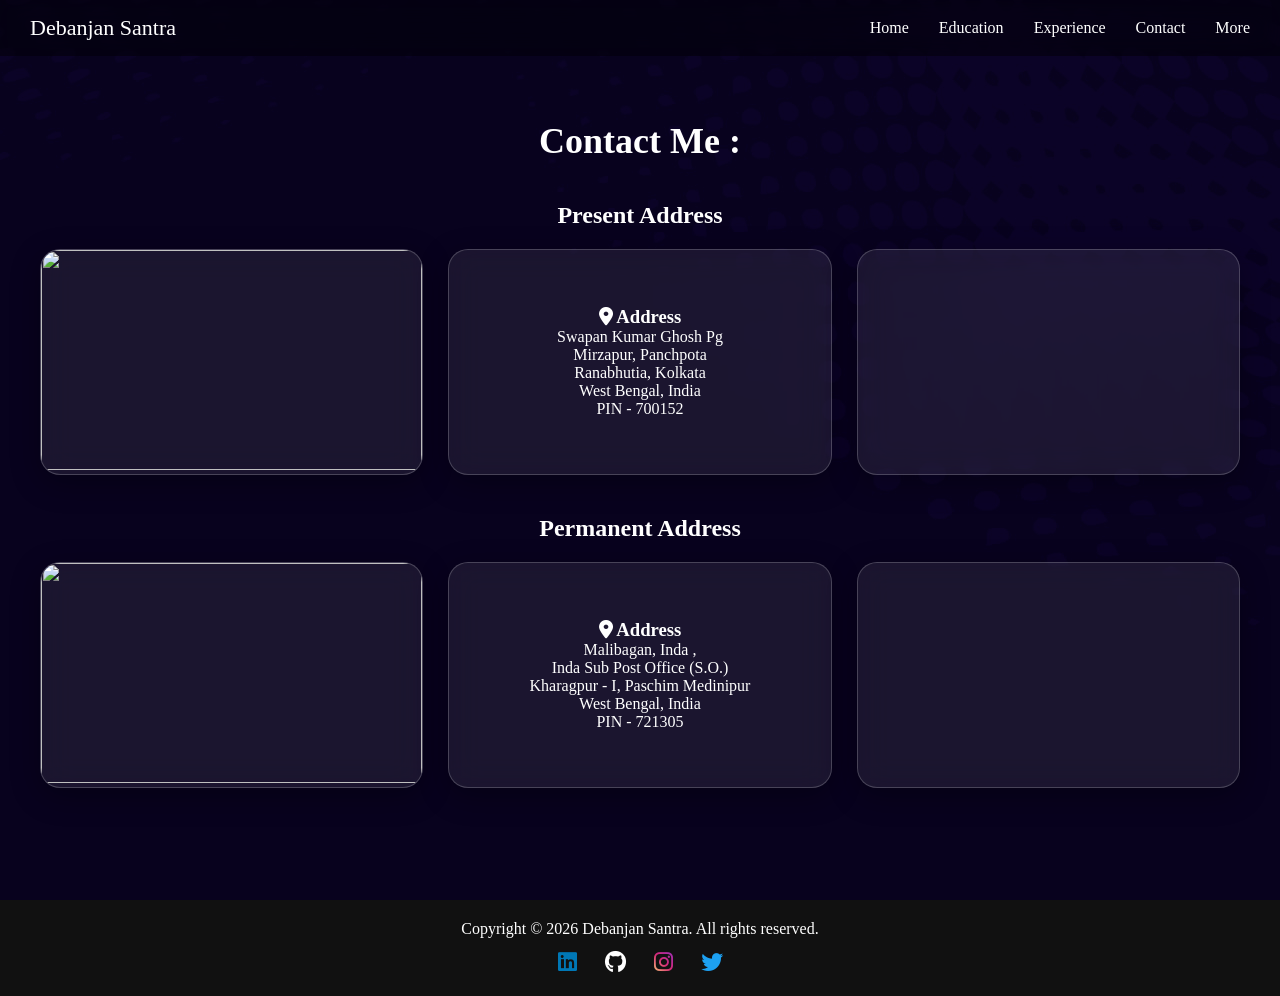
==== contact.html @ 530f85bf "add contact section" ====
<!DOCTYPE html>
<html lang="en">
<head>
    <meta charset="UTF-8">
    <meta name="viewport" content="width=device-width, initial-scale=1.0">
    <title>Contact</title>

    <link rel="stylesheet" href="contact.css">

    <!-- Font Awesome -->
    <link rel="stylesheet" href="https://cdnjs.cloudflare.com/ajax/libs/font-awesome/6.5.0/css/all.min.css">
</head>
<body>

<!-- HEADER (UNCHANGED) -->
<header id="navbar">
    <div class="logo">Debanjan Santra</div>

    <div class="menu-toggle" id="menu-toggle">☰</div>

    <nav id="nav-menu">
        <ul>
            <li><a href="#">Home</a></li>
            <li><a href="education.html">Education</a></li>
            <li><a href="#">Experience</a></li>
            <li><a href="contact.html">Contact</a></li>
            <li><a href="#">More</a></li>
        </ul>
    </nav>
</header>

<!-- CONTACT SECTION -->
<section class="contact-section">

    <h1 class="contact-title">Contact Me :</h1>

    <!-- PRESENT -->
    <h2 class="section-subtitle">Present Address</h2>
    <div class="contact-grid">

        <div class="contact-card">
            <img src="images/present.jpg" class="card-image">
        </div>

        <div class="contact-card card-text">
            <h3><i class="fas fa-location-dot"></i> Address</h3>
            <p>
                Swapan Kumar Ghosh Pg <br>
                Mirzapur, Panchpota <br>
                Ranabhutia, Kolkata <br>
                West Bengal, India <br>
                PIN - 700152
            </p>
        </div>

        <div class="contact-card">
            <iframe src="https://www.google.com/maps/embed?pb=!1m18!1m12!1m3!1d3686.774914942812!2d88.41355487507471!3d22.475091179561282!2m3!1f0!2f0!3f0!3m2!1i1024!2i768!4f13.1!3m3!1m2!1s0x3a02731d17818ef1%3A0xf7f15f6c6ade97be!2sSwapan%20Kumar%20Ghosh%20Pg!5e0!3m2!1sen!2sin!4v1776432324110!5m2!1sen!2sin" class="map"></iframe>
        </div>

    </div>

    <!-- PERMANENT -->
    <h2 class="section-subtitle">Permanent Address</h2>
    <div class="contact-grid">

        <div class="contact-card">
            <img src="images/permanent.jpg" class="card-image">
        </div>

        <div class="contact-card card-text">
            <h3><i class="fas fa-location-dot"></i> Address</h3>
            <p>
                Malibagan, Inda ,<br>
                Inda Sub Post Office (S.O.) <br>
                Kharagpur - I, Paschim Medinipur <br>
                West Bengal, India <br>
                PIN - 721305 
            </p>
        </div>

        <div class="contact-card">
            <iframe src="https://www.google.com/maps/embed?pb=!1m18!1m12!1m3!1d3690.1697036248615!2d87.33551037507078!3d22.347220179652926!2m3!1f0!2f0!3f0!3m2!1i1024!2i768!4f13.1!3m3!1m2!1s0x3a1d45005f906627%3A0x66360dcf6670a0e0!2sDebanjan%20Santra%20Residential%20Complex!5e0!3m2!1sen!2sin!4v1776431012256!5m2!1sen!2sin" class="map"></iframe>
        </div>

    </div>

</section>

<!-- FOOTER (UNCHANGED) -->
<footer class="footer">
    <div class="footer-container">
        <p class="copyright">
            Copyright © <span id="year"></span> Debanjan Santra. All rights reserved.
        </p>
        
        <div class="social-icons">
            <a href="https://www.linkedin.com/in/debanjansantra/" class="linkedin" target="_blank"><i class="fab fa-linkedin"></i></a>
            <a href="https://github.com/debanjansantra05" class="github" target="_blank"><i class="fab fa-github"></i></a>
            <a href="https://www.instagram.com/debanjan_santra" class="instagram" target="_blank"><i class="fab fa-instagram"></i></a>
            <a href="https://x.com/SantraDebanjan5" class="twitter" target="_blank"><i class="fab fa-twitter"></i></a>
        </div>
    </div>
</footer>

<script src="contact.js"></script>

</body>
</html>
---- contact.css ----
/* RESET */
* {
    margin: 0;
    padding: 0;
    box-sizing: border-box;
    font-family: Lora, serif;
}

/* HEADER (UNCHANGED) */
header {
    position: fixed;
    width: 100%;
    top: 0;
    padding: 15px 30px;
    display: flex;
    justify-content: space-between;
    align-items: center;
    z-index: 1000;
    background: rgba(0,0,0,0.4);
    backdrop-filter: blur(12px);
}

.logo {
    font-size: 22px;
    color: white;
}

nav ul {
    display: flex;
    gap: 30px;
    list-style: none;
}

nav ul li a {
    color: white;
    text-decoration: none;
}

.menu-toggle {
    display: none;
    font-size: 28px;
    color: white;
    cursor: pointer;
}

/* BACKGROUND */
body {
    background-image: url(AboutBg.jpg);
}

/* SECTION */
.contact-section {
    padding: 120px 40px 60px;
    min-height: 100vh;
}

/* TITLE */
.contact-title {
    font-size: 36px;
    margin-bottom: 40px;
    color: #ffffff;
    text-align: center;
}

/* SUBTITLE */
.section-subtitle {
    color: #fff;
    text-align: center;
    margin: 30px 0 20px;
}

/* GRID */
.contact-grid {
    display: grid;
    grid-template-columns: repeat(3, 1fr);
    gap: 25px;
    margin-bottom: 40px;
}

/* CARD */
.contact-card {
    border-radius: 20px;
    overflow: hidden;
    background: rgba(255, 255, 255, 0.08);
    backdrop-filter: blur(15px);
    border: 1px solid rgba(255, 255, 255, 0.2);
    box-shadow: 0 8px 30px rgba(0,0,0,0.3);
    transition: 0.3s;
}

.contact-card:hover {
    transform: translateY(-8px);
}

/* TEXT CARD */
.card-text {
    display: flex;
    flex-direction: column;
    justify-content: center;
    text-align: center;
    padding: 20px;
    color: #fff;
}

/* IMAGE */
.card-image {
    width: 100%;
    height: 220px;
    object-fit: cover;
}

/* MAP */
.map {
    width: 100%;
    height: 220px;
    border: none;
}

/* RESPONSIVE */
@media (max-width: 900px) {
    .contact-grid {
        grid-template-columns: 1fr;
    }
}

/* FOOTER (UNCHANGED) */
.footer {
    background: #111;
    color: #fff;
    padding: 20px;
    text-align: center;
}

.social-icons {
    margin-top: 12px;
}

.social-icons a {
    font-size: 22px;
    margin: 0 12px;
    transition: 0.3s ease;
}

.github { color: #ffffff; }

.instagram {
    background: linear-gradient(45deg, #feda75, #d62976, #962fbf);
    background-clip: text;
    -webkit-background-clip: text;
    color: transparent;
    -webkit-text-fill-color: transparent;
}

.twitter { color: #1da1f2; }
.linkedin { color: #0077b5; }

.social-icons a:hover {
    transform: scale(1.3);
}

.github:hover { text-shadow: 0 0 10px #fff; }
.instagram:hover { text-shadow: 0 0 10px #e1306c; }
.twitter:hover { text-shadow: 0 0 10px #1da1f2; }
.linkedin:hover { text-shadow: 0 0 10px #0077b5; }
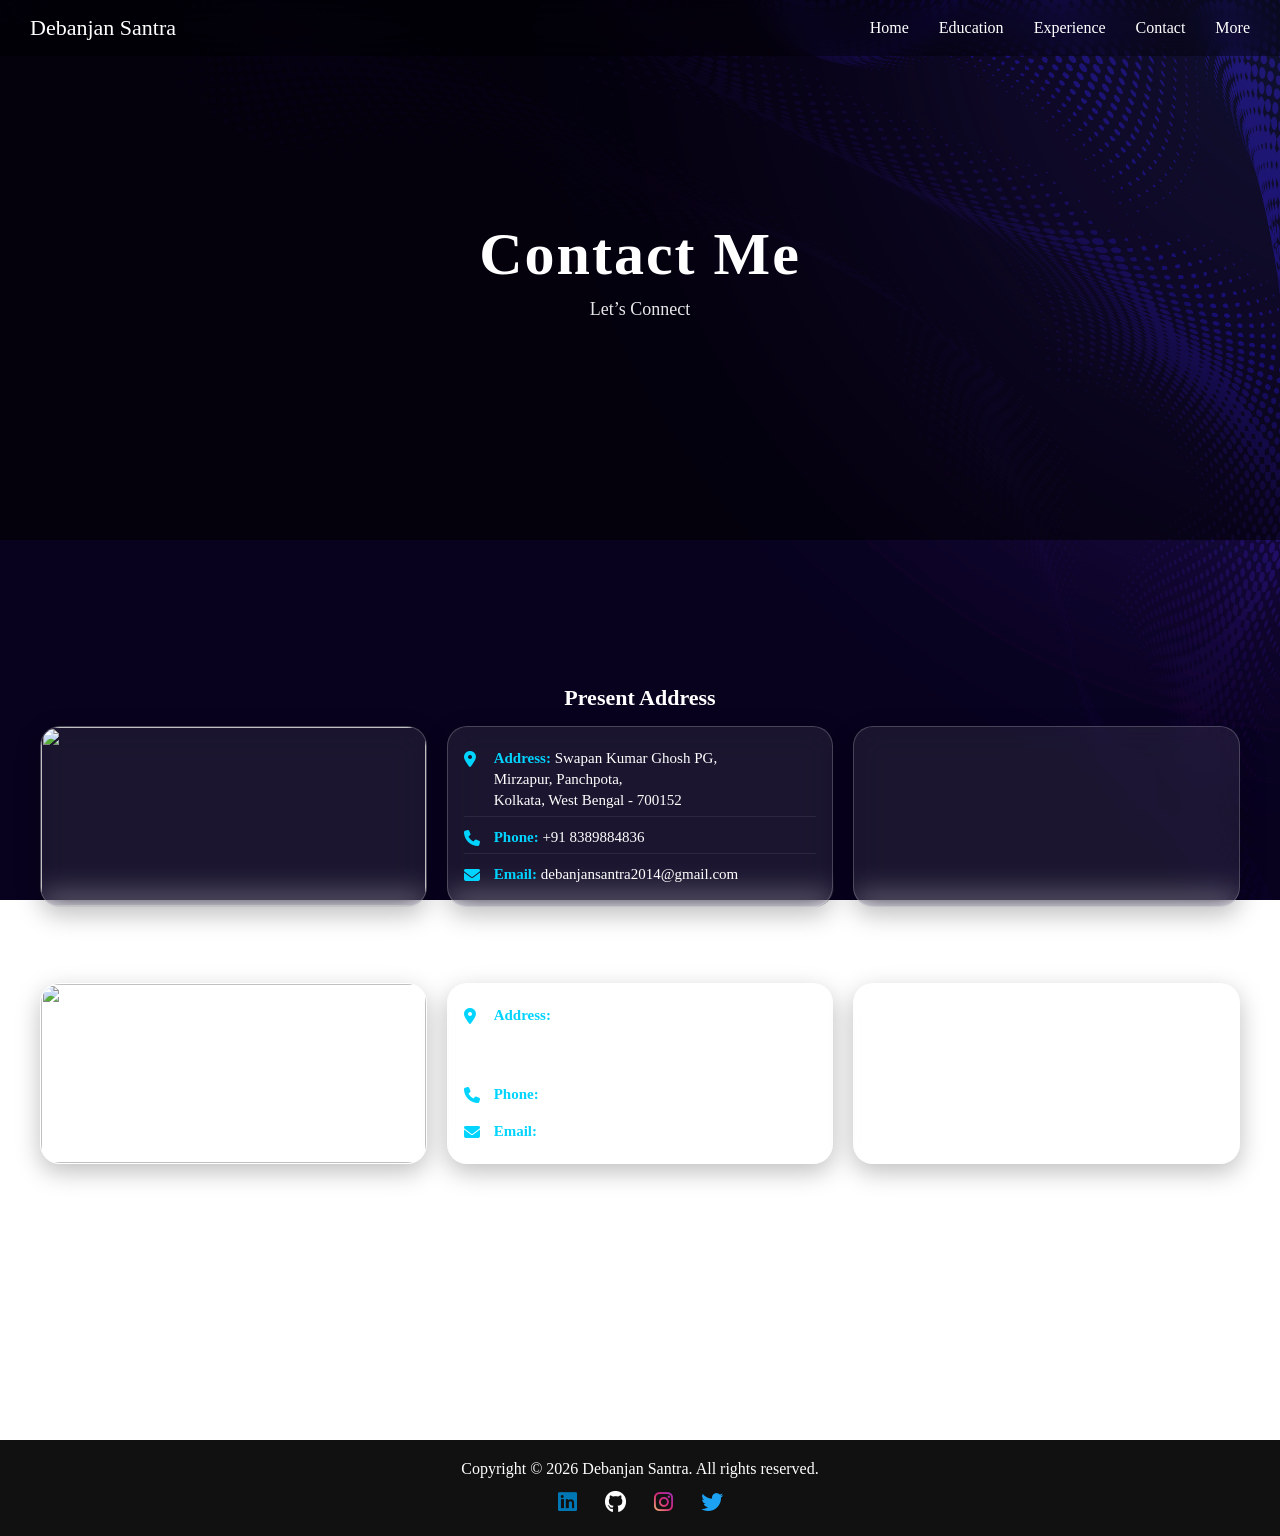
==== commit 5883d87f: "contact info fix" ====
--- a/contact.html
+++ b/contact.html
@@ -12,7 +12,7 @@
 </head>
 <body>
 
-<!-- HEADER (UNCHANGED) -->
+<!-- HEADER -->
 <header id="navbar">
     <div class="logo">Debanjan Santra</div>
 
@@ -20,7 +20,7 @@
 
     <nav id="nav-menu">
         <ul>
-            <li><a href="#">Home</a></li>
+            <li><a href="index.html">Home</a></li>
             <li><a href="education.html">Education</a></li>
             <li><a href="#">Experience</a></li>
             <li><a href="contact.html">Contact</a></li>
@@ -29,30 +29,57 @@
     </nav>
 </header>
 
+<!-- HERO -->
+<section class="hero">
+    <div class="hero-overlay">
+        <h1>Contact Me</h1>
+        <p>Let’s Connect</p>
+    </div>
+</section>
+
 <!-- CONTACT SECTION -->
 <section class="contact-section">
-
-    <h1 class="contact-title">Contact Me :</h1>
 
     <!-- PRESENT -->
     <h2 class="section-subtitle">Present Address</h2>
     <div class="contact-grid">
 
+        <!-- IMAGE -->
         <div class="contact-card">
             <img src="images/present.jpg" class="card-image">
         </div>
 
+        <!-- DETAILS -->
         <div class="contact-card card-text">
-            <h3><i class="fas fa-location-dot"></i> Address</h3>
-            <p>
-                Swapan Kumar Ghosh Pg <br>
-                Mirzapur, Panchpota <br>
-                Ranabhutia, Kolkata <br>
-                West Bengal, India <br>
-                PIN - 700152
-            </p>
+
+            <div class="info-block">
+                <i class="fas fa-location-dot"></i>
+                <p>
+                    <strong>Address:</strong> Swapan Kumar Ghosh PG,<br>
+                    Mirzapur, Panchpota,<br>
+                    Kolkata, West Bengal - 700152
+                </p>
+            </div>
+
+            <div class="info-block">
+                <i class="fas fa-phone"></i>
+                <p>
+                    <strong>Phone:</strong> 
+                    <a href="tel:+919876543210">+91 8389884836</a>
+                </p>
+            </div>
+
+            <div class="info-block">
+                <i class="fas fa-envelope"></i>
+                <p>
+                    <strong>Email:</strong> 
+                    <a href="mailto:yourmail@gmail.com">debanjansantra2014@gmail.com</a>
+                </p>
+            </div>
+
         </div>
 
+        <!-- MAP -->
         <div class="contact-card">
             <iframe src="https://www.google.com/maps/embed?pb=!1m18!1m12!1m3!1d3686.774914942812!2d88.41355487507471!3d22.475091179561282!2m3!1f0!2f0!3f0!3m2!1i1024!2i768!4f13.1!3m3!1m2!1s0x3a02731d17818ef1%3A0xf7f15f6c6ade97be!2sSwapan%20Kumar%20Ghosh%20Pg!5e0!3m2!1sen!2sin!4v1776432324110!5m2!1sen!2sin" class="map"></iframe>
         </div>
@@ -63,21 +90,42 @@
     <h2 class="section-subtitle">Permanent Address</h2>
     <div class="contact-grid">
 
+        <!-- IMAGE -->
         <div class="contact-card">
             <img src="images/permanent.jpg" class="card-image">
         </div>
 
+        <!-- DETAILS -->
         <div class="contact-card card-text">
-            <h3><i class="fas fa-location-dot"></i> Address</h3>
-            <p>
-                Malibagan, Inda ,<br>
-                Inda Sub Post Office (S.O.) <br>
-                Kharagpur - I, Paschim Medinipur <br>
-                West Bengal, India <br>
-                PIN - 721305 
-            </p>
+
+            <div class="info-block">
+                <i class="fas fa-location-dot"></i>
+                <p>
+                    <strong>Address:</strong> Malibagan, Inda,<br>
+                    Kharagpur, Paschim Medinipur,<br>
+                    West Bengal - 721305
+                </p>
+            </div>
+
+            <div class="info-block">
+                <i class="fas fa-phone"></i>
+                <p>
+                    <strong>Phone:</strong> 
+                    <a href="tel:+919876543210">+91 8389884836</a>
+                </p>
+            </div>
+
+            <div class="info-block">
+                <i class="fas fa-envelope"></i>
+                <p>
+                    <strong>Email:</strong> 
+                    <a href="mailto:yourmail@gmail.com">debanjansantra2014@gmail.com</a>
+                </p>
+            </div>
+
         </div>
 
+        <!-- MAP -->
         <div class="contact-card">
             <iframe src="https://www.google.com/maps/embed?pb=!1m18!1m12!1m3!1d3690.1697036248615!2d87.33551037507078!3d22.347220179652926!2m3!1f0!2f0!3f0!3m2!1i1024!2i768!4f13.1!3m3!1m2!1s0x3a1d45005f906627%3A0x66360dcf6670a0e0!2sDebanjan%20Santra%20Residential%20Complex!5e0!3m2!1sen!2sin!4v1776431012256!5m2!1sen!2sin" class="map"></iframe>
         </div>
@@ -86,7 +134,7 @@
 
 </section>
 
-<!-- FOOTER (UNCHANGED) -->
+<!-- FOOTER -->
 <footer class="footer">
     <div class="footer-container">
         <p class="copyright">
--- a/contact.css
+++ b/contact.css
@@ -6,7 +6,7 @@
     font-family: Lora, serif;
 }
 
-/* HEADER (UNCHANGED) */
+/* HEADER */
 header {
     position: fixed;
     width: 100%;
@@ -43,9 +43,57 @@
     cursor: pointer;
 }
 
+/* HERO SECTION */
+.hero {
+    height: 60vh;
+    background: url("WorldMap.png") no-repeat center center/cover;
+    position: relative;
+    display: flex;
+    align-items: center;
+    justify-content: center;
+}
+
+.hero::before {
+    content: "";
+    position: absolute;
+    inset: 0;
+    background: rgba(0, 0, 0, 0.55);
+}
+
+.hero-overlay {
+    position: relative;
+    text-align: center;
+    color: white;
+    z-index: 1;
+}
+
+.hero-overlay h1 {
+    font-size: 60px;
+    letter-spacing: 2px;
+    margin-bottom: 10px;
+}
+
+.hero-overlay p {
+    font-size: 18px;
+    opacity: 0.9;
+}
+
+/* RESPONSIVE HERO */
+@media (max-width: 768px) {
+    .hero-overlay h1 {
+        font-size: 36px;
+    }
+
+    .hero-overlay p {
+        font-size: 14px;
+    }
+}
+
 /* BACKGROUND */
 body {
     background-image: url(AboutBg.jpg);
+    background-size: cover;
+    background-attachment: fixed;
 }
 
 /* SECTION */
@@ -54,27 +102,21 @@
     min-height: 100vh;
 }
 
-/* TITLE */
-.contact-title {
-    font-size: 36px;
-    margin-bottom: 40px;
-    color: #ffffff;
-    text-align: center;
-}
-
 /* SUBTITLE */
 .section-subtitle {
     color: #fff;
     text-align: center;
-    margin: 30px 0 20px;
+    margin: 25px 0 15px;
+    font-size: 22px;
 }
 
 /* GRID */
 .contact-grid {
     display: grid;
     grid-template-columns: repeat(3, 1fr);
-    gap: 25px;
-    margin-bottom: 40px;
+    gap: 20px;
+    margin-bottom: 35px;
+    align-items: stretch; 
 }
 
 /* CARD */
@@ -84,12 +126,14 @@
     background: rgba(255, 255, 255, 0.08);
     backdrop-filter: blur(15px);
     border: 1px solid rgba(255, 255, 255, 0.2);
-    box-shadow: 0 8px 30px rgba(0,0,0,0.3);
+    box-shadow: 0 8px 25px rgba(0,0,0,0.25);
     transition: 0.3s;
+    display: flex;           
+    flex-direction: column;
 }
 
 .contact-card:hover {
-    transform: translateY(-8px);
+    transform: translateY(-6px);
 }
 
 /* TEXT CARD */
@@ -97,33 +141,81 @@
     display: flex;
     flex-direction: column;
     justify-content: center;
-    text-align: center;
-    padding: 20px;
-    color: #fff;
-}
-
-/* IMAGE */
+    padding: 16px;
+    color: #fff;
+}
+
+/* INFO BLOCK */
+.info-block {
+    display: flex;
+    align-items: flex-start;
+    gap: 10px;
+    margin: 5px 0;
+}
+
+/* ICON */
+.info-block i {
+    font-size: 16px;
+    color: #00d4ff;
+    min-width: 20px;
+    margin-top: 3px;
+}
+
+/* TEXT */
+.info-block p {
+    margin: 0;
+    line-height: 1.4;
+    font-size: 15px;
+}
+
+/* LABEL */
+.info-block strong {
+    color: #00d4ff;
+    font-weight: 600;
+}
+
+/* LINKS */
+.info-block a {
+    color: #fff;
+    text-decoration: none;
+}
+
+.info-block a:hover {
+    color: #00d4ff;
+}
+
+/* DIVIDER */
+.info-block:not(:last-child) {
+    border-bottom: 1px solid rgba(255,255,255,0.08);
+    padding-bottom: 5px;
+}
+
+/* IMAGE FIX */
 .card-image {
     width: 100%;
-    height: 220px;
+    height: 100%;
     object-fit: cover;
-}
-
-/* MAP */
+    display: block;
+    flex: 1; 
+}
+
+/* MAP FIX */
 .map {
     width: 100%;
-    height: 220px;
+    height: 100%;
     border: none;
-}
-
-/* RESPONSIVE */
+    display: block;
+    flex: 1;
+}
+
+/* RESPONSIVE GRID */
 @media (max-width: 900px) {
     .contact-grid {
         grid-template-columns: 1fr;
     }
 }
 
-/* FOOTER (UNCHANGED) */
+/* FOOTER */
 .footer {
     background: #111;
     color: #fff;
@@ -155,10 +247,10 @@
 .linkedin { color: #0077b5; }
 
 .social-icons a:hover {
-    transform: scale(1.3);
-}
-
-.github:hover { text-shadow: 0 0 10px #fff; }
-.instagram:hover { text-shadow: 0 0 10px #e1306c; }
-.twitter:hover { text-shadow: 0 0 10px #1da1f2; }
-.linkedin:hover { text-shadow: 0 0 10px #0077b5; }+    transform: scale(1.2);
+}
+
+.github:hover { text-shadow: 0 0 8px #fff; }
+.instagram:hover { text-shadow: 0 0 8px #e1306c; }
+.twitter:hover { text-shadow: 0 0 8px #1da1f2; }
+.linkedin:hover { text-shadow: 0 0 8px #0077b5; }
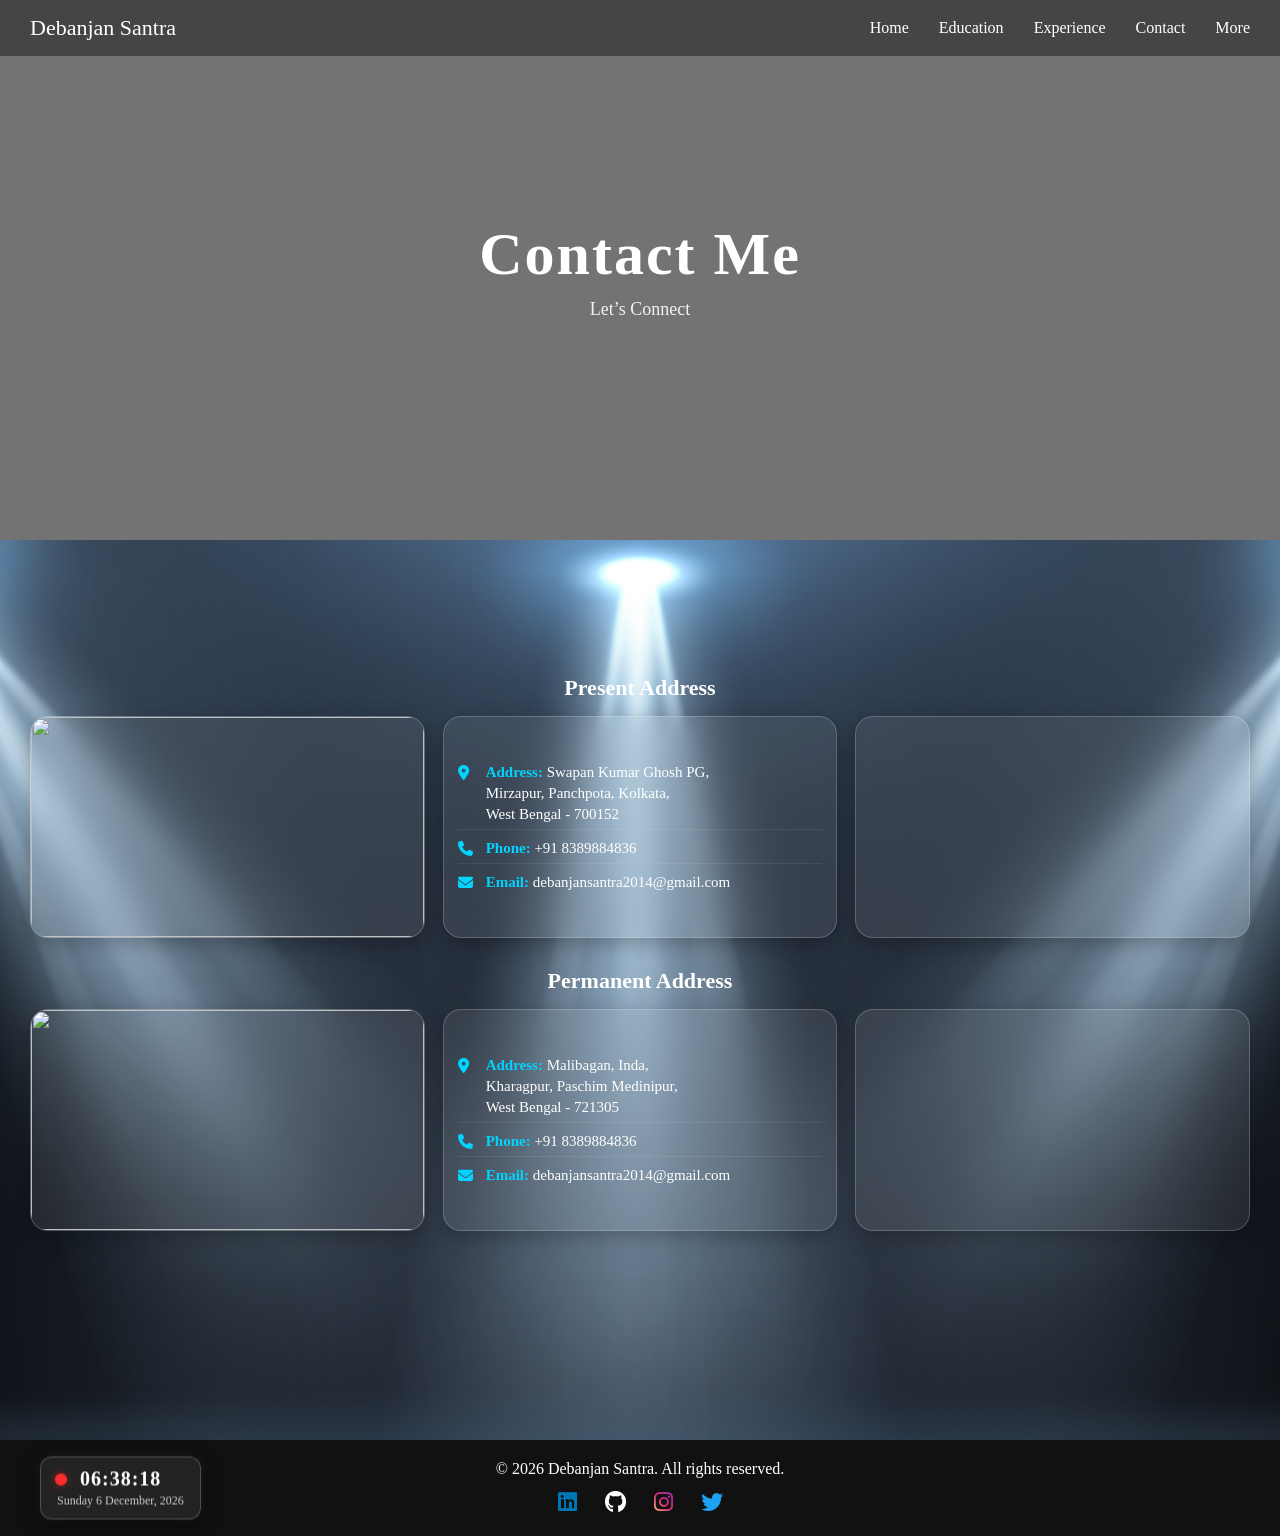
==== commit d395b403: "update" ====
--- a/contact.html
+++ b/contact.html
@@ -4,10 +4,7 @@
     <meta charset="UTF-8">
     <meta name="viewport" content="width=device-width, initial-scale=1.0">
     <title>Contact</title>
-
     <link rel="stylesheet" href="contact.css">
-
-    <!-- Font Awesome -->
     <link rel="stylesheet" href="https://cdnjs.cloudflare.com/ajax/libs/font-awesome/6.5.0/css/all.min.css">
 </head>
 <body>
@@ -56,8 +53,8 @@
                 <i class="fas fa-location-dot"></i>
                 <p>
                     <strong>Address:</strong> Swapan Kumar Ghosh PG,<br>
-                    Mirzapur, Panchpota,<br>
-                    Kolkata, West Bengal - 700152
+                    Mirzapur, Panchpota, Kolkata,<br>
+                    West Bengal - 700152
                 </p>
             </div>
 
@@ -127,7 +124,7 @@
 
         <!-- MAP -->
         <div class="contact-card">
-            <iframe src="https://www.google.com/maps/embed?pb=!1m18!1m12!1m3!1d3690.1697036248615!2d87.33551037507078!3d22.347220179652926!2m3!1f0!2f0!3f0!3m2!1i1024!2i768!4f13.1!3m3!1m2!1s0x3a1d45005f906627%3A0x66360dcf6670a0e0!2sDebanjan%20Santra%20Residential%20Complex!5e0!3m2!1sen!2sin!4v1776431012256!5m2!1sen!2sin" class="map"></iframe>
+          <iframe src="https://www.google.com/maps/embed?pb=!1m18!1m12!1m3!1d3690.1697036248615!2d87.33551037507078!3d22.347220179652926!2m3!1f0!2f0!3f0!3m2!1i1024!2i768!4f13.1!3m3!1m2!1s0x3a1d45005f906627%3A0x66360dcf6670a0e0!2sDebanjan%20Santra%20Residence!5e0!3m2!1sen!2sin!4v1776608701155!5m2!1sen!2sin" class="map"></iframe>
         </div>
 
     </div>
@@ -138,8 +135,20 @@
 <footer class="footer">
     <div class="footer-container">
         <p class="copyright">
-            Copyright © <span id="year"></span> Debanjan Santra. All rights reserved.
+            © <span id="year"></span> Debanjan Santra.
+            <span class="break">All rights reserved.</span>
         </p>
+
+        <!-- CLOCK -->
+       <div class="footer-left">
+    <div class="clock-box">
+        <div id="time">
+            <span class="live-dot"></span>
+            <span id="time-text">00:00:00</span>
+        </div>
+        <div id="date">Loading...</div>
+    </div>
+</div>
         
         <div class="social-icons">
             <a href="https://www.linkedin.com/in/debanjansantra/" class="linkedin" target="_blank"><i class="fab fa-linkedin"></i></a>
--- a/contact.css
+++ b/contact.css
@@ -7,6 +7,7 @@
 }
 
 /* HEADER */
+
 header {
     position: fixed;
     width: 100%;
@@ -16,6 +17,7 @@
     justify-content: space-between;
     align-items: center;
     z-index: 1000;
+
     background: rgba(0,0,0,0.4);
     backdrop-filter: blur(12px);
 }
@@ -25,6 +27,7 @@
     color: white;
 }
 
+/* NAV */
 nav ul {
     display: flex;
     gap: 30px;
@@ -36,6 +39,7 @@
     text-decoration: none;
 }
 
+/* MENU TOGGLE */
 .menu-toggle {
     display: none;
     font-size: 28px;
@@ -43,6 +47,15 @@
     cursor: pointer;
 }
 
+
+/* MOBILE MENU */
+.menu-toggle {
+    display: none;
+    font-size: 26px;
+    color: white;
+    cursor: pointer;
+}
+
 /* HERO SECTION */
 .hero {
     height: 60vh;
@@ -65,6 +78,7 @@
     text-align: center;
     color: white;
     z-index: 1;
+    padding: 0 15px;
 }
 
 .hero-overlay h1 {
@@ -78,28 +92,15 @@
     opacity: 0.9;
 }
 
-/* RESPONSIVE HERO */
-@media (max-width: 768px) {
-    .hero-overlay h1 {
-        font-size: 36px;
-    }
-
-    .hero-overlay p {
-        font-size: 14px;
-    }
-}
-
-/* BACKGROUND */
-body {
-    background-image: url(AboutBg.jpg);
+/* CONTACT SECTION */
+.contact-section {
+    padding: 110px 30px 50px;
+    min-height: 100vh;
+
+    background-image: url("ContactBg.jpg");
     background-size: cover;
-    background-attachment: fixed;
-}
-
-/* SECTION */
-.contact-section {
-    padding: 120px 40px 60px;
-    min-height: 100vh;
+    background-position: center;
+    background-repeat: no-repeat;
 }
 
 /* SUBTITLE */
@@ -114,26 +115,25 @@
 .contact-grid {
     display: grid;
     grid-template-columns: repeat(3, 1fr);
-    gap: 20px;
-    margin-bottom: 35px;
-    align-items: stretch; 
+    gap: 18px;
+    margin-bottom: 30px;
 }
 
 /* CARD */
 .contact-card {
-    border-radius: 20px;
+    border-radius: 18px;
     overflow: hidden;
     background: rgba(255, 255, 255, 0.08);
     backdrop-filter: blur(15px);
     border: 1px solid rgba(255, 255, 255, 0.2);
-    box-shadow: 0 8px 25px rgba(0,0,0,0.25);
+    box-shadow: 0 6px 20px rgba(0,0,0,0.25);
     transition: 0.3s;
-    display: flex;           
+    display: flex;
     flex-direction: column;
 }
 
 .contact-card:hover {
-    transform: translateY(-6px);
+    transform: translateY(-5px);
 }
 
 /* TEXT CARD */
@@ -141,7 +141,7 @@
     display: flex;
     flex-direction: column;
     justify-content: center;
-    padding: 16px;
+    padding: 14px;
     color: #fff;
 }
 
@@ -150,15 +150,23 @@
     display: flex;
     align-items: flex-start;
     gap: 10px;
-    margin: 5px 0;
+    margin: 4px 0;
 }
 
 /* ICON */
 .info-block i {
-    font-size: 16px;
+    font-size: 15px;
     color: #00d4ff;
-    min-width: 20px;
+    min-width: 18px;
     margin-top: 3px;
+    transition: all 0.3s ease;
+}
+
+/* ICON GLOW */
+.info-block:hover i {
+    color: #00f5a0;
+    text-shadow: 0 0 8px #00f5a0;
+    transform: scale(1.1);
 }
 
 /* TEXT */
@@ -171,7 +179,6 @@
 /* LABEL */
 .info-block strong {
     color: #00d4ff;
-    font-weight: 600;
 }
 
 /* LINKS */
@@ -187,31 +194,119 @@
 /* DIVIDER */
 .info-block:not(:last-child) {
     border-bottom: 1px solid rgba(255,255,255,0.08);
-    padding-bottom: 5px;
-}
-
-/* IMAGE FIX */
+    padding-bottom: 4px;
+}
+
+/* IMAGE */
 .card-image {
     width: 100%;
-    height: 100%;
+    height: 220px;
     object-fit: cover;
-    display: block;
-    flex: 1; 
-}
-
-/* MAP FIX */
+    transition: transform 0.5s ease;
+}
+
+/* MAP CONTAINER */
+.map-container {
+    width: 100%;
+    height: 220px;
+    overflow: hidden;
+}
+
+/* MAP */
 .map {
     width: 100%;
     height: 100%;
     border: none;
-    display: block;
-    flex: 1;
-}
-
-/* RESPONSIVE GRID */
-@media (max-width: 900px) {
+    transition: transform 0.5s ease;
+}
+
+/* ZOOM EFFECT */
+.contact-card:hover .card-image,
+.contact-card:hover .map {
+    transform: scale(1.08);
+}
+
+/* RESPONSIVE BREAKPOINTS */
+
+/* TABLET */
+@media (max-width: 992px) {
+    .contact-grid {
+        grid-template-columns: repeat(2, 1fr);
+    }
+
+    .hero-overlay h1 {
+        font-size: 42px;
+    }
+}
+
+/* MOBILE */
+@media (max-width: 768px) {
+
+    /* NAV */
+    nav {
+        display: none;
+    }
+
+    .menu-toggle {
+        display: block;
+    }
+
+    /* HERO */
+    .hero {
+        height: 50vh;
+    }
+
+    .hero-overlay h1 {
+        font-size: 32px;
+    }
+
+    .hero-overlay p {
+        font-size: 14px;
+    }
+
+    /* GRID */
     .contact-grid {
         grid-template-columns: 1fr;
+        gap: 15px;
+    }
+
+    /* SECTION */
+    .contact-section {
+        padding: 100px 15px 40px;
+    }
+
+    .section-subtitle {
+        font-size: 18px;
+    }
+
+    /* IMAGE + MAP smaller */
+    .card-image,
+    .map-container {
+        height: 180px;
+    }
+}
+
+/* SMALL MOBILE */
+@media (max-width: 480px) {
+
+    .hero-overlay h1 {
+        font-size: 26px;
+    }
+
+    .hero-overlay p {
+        font-size: 12px;
+    }
+
+    .logo {
+        font-size: 18px;
+    }
+
+    nav ul {
+        gap: 10px;
+    }
+
+    .info-block p {
+        font-size: 13px;
     }
 }
 
@@ -223,6 +318,11 @@
     text-align: center;
 }
 
+.footer-container {
+    position: relative;
+}
+
+/* SOCIAL ICONS */
 .social-icons {
     margin-top: 12px;
 }
@@ -233,7 +333,10 @@
     transition: 0.3s ease;
 }
 
-.github { color: #ffffff; }
+/* Brand Colors */
+.github {
+    color: #ffffff;
+}
 
 .instagram {
     background: linear-gradient(45deg, #feda75, #d62976, #962fbf);
@@ -243,14 +346,208 @@
     -webkit-text-fill-color: transparent;
 }
 
-.twitter { color: #1da1f2; }
-.linkedin { color: #0077b5; }
-
+.twitter {
+    color: #1da1f2;
+}
+
+.linkedin {
+    color: #0077b5;
+}
+
+/* Hover Effects */
 .social-icons a:hover {
-    transform: scale(1.2);
-}
-
-.github:hover { text-shadow: 0 0 8px #fff; }
-.instagram:hover { text-shadow: 0 0 8px #e1306c; }
-.twitter:hover { text-shadow: 0 0 8px #1da1f2; }
-.linkedin:hover { text-shadow: 0 0 8px #0077b5; }+    transform: scale(1.3);
+}
+
+.github:hover {
+    text-shadow: 0 0 10px #fff;
+}
+
+.instagram:hover {
+    text-shadow: 0 0 10px #e1306c;
+}
+
+.twitter:hover {
+    text-shadow: 0 0 10px #1da1f2;
+}
+
+.linkedin:hover {
+    text-shadow: 0 0 10px #0077b5;
+}
+
+/* LEFT CLOCK POSITION */
+.footer-left {
+    position: absolute;
+    left: 20px;
+    top: 50%;
+    transform: translateY(-50%);
+}
+
+/* CLOCK BOX */
+.clock-box {
+    background: rgba(255, 255, 255, 0.08);
+    backdrop-filter: blur(12px);
+    -webkit-backdrop-filter: blur(12px);
+
+    border: 1px solid rgba(255, 255, 255, 0.2);
+    border-radius: 12px;
+
+    padding: 10px 16px;
+    min-width: 140px;
+
+    box-shadow: 
+        0 4px 20px rgba(0, 0, 0, 0.6),
+        0 0 8px rgba(255, 255, 255, 0.1);
+
+    transition: 0.3s ease;
+}
+
+.clock-box:hover {
+    transform: scale(1.05);
+    box-shadow: 
+        0 6px 25px rgba(0, 0, 0, 0.7),
+        0 0 10px rgba(255, 255, 255, 0.15);
+}
+
+/* TIME */
+#time {
+    font-size: 20px;
+    font-weight: 700;
+    letter-spacing: 1px;
+    color: #fff;
+    gap: 5px;
+    display: flex;
+    align-items: center;
+}
+
+/* LIVE DOT */
+
+.live-dot {
+    position: relative;
+    width: 8px;
+    height: 8px;
+    background: #ff2d2d;
+    border-radius: 50%;
+    display: inline-block;
+    margin-right: 10px;
+
+    box-shadow: 0 0 10px #ff2d2d;
+}
+
+/* INNER pulse */
+.live-dot::before {
+    content: "";
+    position: absolute;
+    top: 50%;
+    left: 50%;
+    width: 100%;
+    height: 100%;
+    background: #ff2d2d;
+    border-radius: 50%;
+    transform: translate(-50%, -50%);
+    animation: pulse-core 1.2s infinite;
+}
+
+/* OUTER wave */
+.live-dot::after {
+    content: "";
+    position: absolute;
+    top: 50%;
+    left: 50%;
+    width: 100%;
+    height: 100%;
+    border: 2px solid #ff2d2d;
+    border-radius: 50%;
+    transform: translate(-50%, -50%);
+    animation: wave 1.2s infinite;
+}
+
+/* CORE PULSE */
+@keyframes pulse-core {
+    0% {
+        transform: translate(-50%, -50%) scale(1);
+        opacity: 1;
+    }
+    50% {
+        transform: translate(-50%, -50%) scale(1.4);
+        opacity: 0.6;
+    }
+    100% {
+        transform: translate(-50%, -50%) scale(1);
+        opacity: 1;
+    }
+}
+
+/* WAVE EXPANSION */
+@keyframes wave {
+    0% {
+        transform: translate(-50%, -50%) scale(1);
+        opacity: 0.6;
+    }
+    100% {
+        transform: translate(-50%, -50%) scale(3.5);
+        opacity: 0;
+    }
+}
+
+/* DATE */
+#date {
+    font-size: 12px;
+    color: #cccccc;
+    margin-top: 3px;
+}
+
+/* MOBILE */
+@media (max-width: 768px) {
+
+    .footer-container {
+        display: flex;
+        align-items: center;
+        justify-content: center;
+        position: relative;
+        padding: 0 10px;
+    }
+
+    .footer-left {
+        left: 10px;
+    }
+
+    .clock-box {
+        padding: 6px 10px;
+        min-width: auto;
+    }
+
+    #time {
+        font-size: 14px;
+    }
+
+    #date {
+        font-size: 10px;
+    }
+
+    .copyright {
+        font-size: 11px;
+        text-align: center;
+        width: 100%;
+        line-height: 1.4;
+    }
+
+    .copyright span.break {
+        display: block;
+    }
+
+    .social-icons {
+        position: absolute;
+        right: 10px;
+        top: 50%;
+        transform: translateY(-50%);
+        margin: 0;
+        display: flex;
+        gap: 8px;
+    }
+
+    .social-icons a {
+        font-size: 16px;
+        margin: 0;
+    }
+}
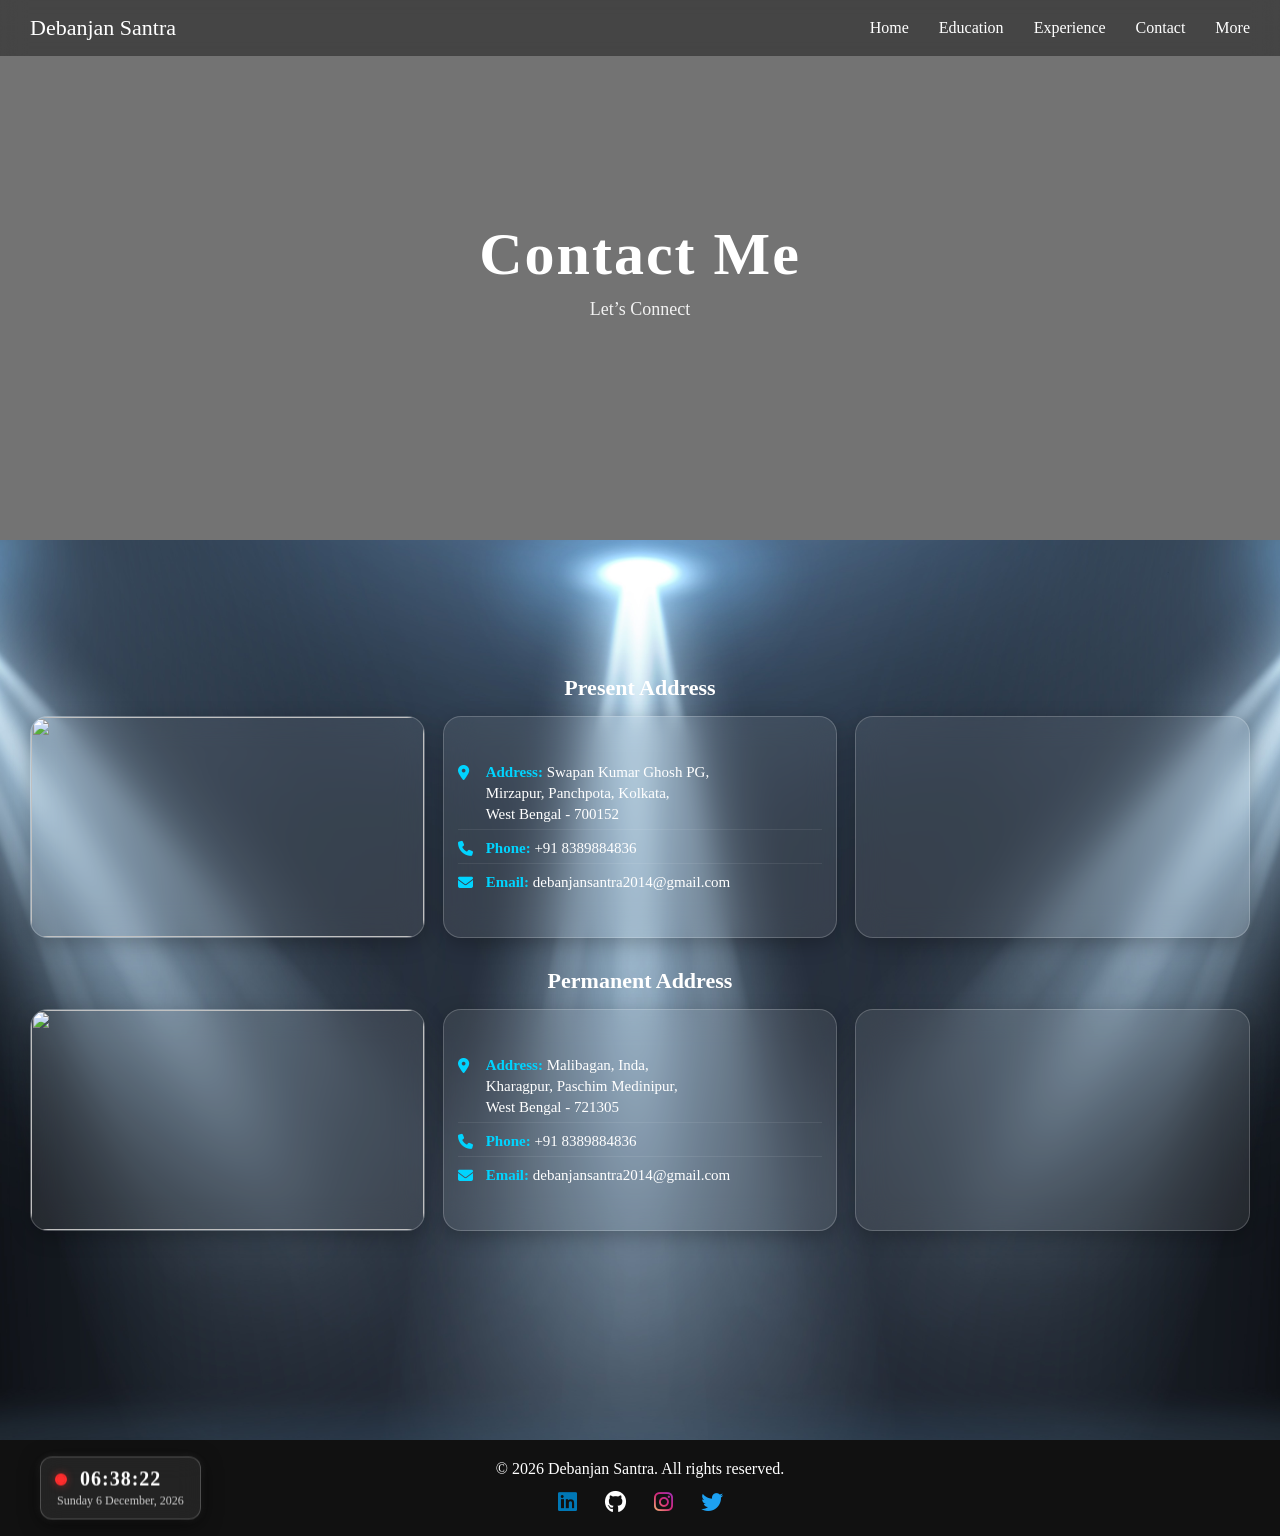
==== commit d8d9586d: "css update" ====
--- a/contact.html
+++ b/contact.html
@@ -62,7 +62,7 @@
                 <i class="fas fa-phone"></i>
                 <p>
                     <strong>Phone:</strong> 
-                    <a href="tel:+919876543210">+91 8389884836</a>
+                    <a href="tel:+918389884836">+91 8389884836</a>
                 </p>
             </div>
 
@@ -70,7 +70,7 @@
                 <i class="fas fa-envelope"></i>
                 <p>
                     <strong>Email:</strong> 
-                    <a href="mailto:yourmail@gmail.com">debanjansantra2014@gmail.com</a>
+                    <a href="mailto:debanjansantra2014@gmail.com">debanjansantra2014@gmail.com</a>
                 </p>
             </div>
 
@@ -108,7 +108,7 @@
                 <i class="fas fa-phone"></i>
                 <p>
                     <strong>Phone:</strong> 
-                    <a href="tel:+919876543210">+91 8389884836</a>
+                    <a href="tel:+918389884836">+91 8389884836</a>
                 </p>
             </div>
 
@@ -116,7 +116,7 @@
                 <i class="fas fa-envelope"></i>
                 <p>
                     <strong>Email:</strong> 
-                    <a href="mailto:yourmail@gmail.com">debanjansantra2014@gmail.com</a>
+                    <a href="mailto:debanjansantra2014@gmail.com">debanjansantra2014@gmail.com</a>
                 </p>
             </div>
 
--- a/contact.css
+++ b/contact.css
@@ -47,14 +47,6 @@
     cursor: pointer;
 }
 
-
-/* MOBILE MENU */
-.menu-toggle {
-    display: none;
-    font-size: 26px;
-    color: white;
-    cursor: pointer;
-}
 
 /* HERO SECTION */
 .hero {
@@ -240,14 +232,34 @@
 }
 
 /* MOBILE */
-@media (max-width: 768px) {
-
-    /* NAV */
+@media (max-width: 600px) {
+
+    /* SHOW MENU ICON */
+    .menu-toggle {
+        display: block;
+        position: absolute;
+        right: 30px;
+        top: 50%;
+        transform: translateY(-50%);
+    }
+
+    /* HIDE NAV INITIALLY */
     nav {
+        position: absolute;
+        top: 60px;
+        right: 0;
+        background: black;
+        width: 100%;
         display: none;
     }
 
-    .menu-toggle {
+    nav ul {
+        flex-direction: column;
+        text-align: center;
+        padding: 20px 0;
+    }
+
+    nav.active {
         display: block;
     }
 
@@ -302,7 +314,7 @@
     }
 
     nav ul {
-        gap: 10px;
+        gap: 30px;
     }
 
     .info-block p {
@@ -501,53 +513,54 @@
 @media (max-width: 768px) {
 
     .footer-container {
+        position: relative;
+        padding: 12px 10px;
+        min-height: 80px;
+    }
+
+    .footer-left {
+    position: absolute;
+    left: 10px;
+    top: 50%;
+    transform: translateY(-50%); 
+}
+
+    .footer-right {
+        position: absolute;
+        right: 10px;
+        bottom: 10px;
         display: flex;
-        align-items: center;
-        justify-content: center;
-        position: relative;
-        padding: 0 10px;
-    }
-
-    .footer-left {
-        left: 10px;
-    }
-
-    .clock-box {
-        padding: 6px 10px;
-        min-width: auto;
-    }
-
-    #time {
+        flex-direction: column;
+        align-items: flex-end;
+        gap: 4px;
+        max-width: 65%;
+        z-index: 2;
+    }
+
+    .social-icons {
+        position: static !important;   
+        display: flex;
+        gap: 0px;
+        justify-content: flex-end;
+    }
+
+    .social-icons a {
         font-size: 14px;
-    }
-
-    #date {
-        font-size: 10px;
     }
 
     .copyright {
         font-size: 11px;
-        text-align: center;
-        width: 100%;
-        line-height: 1.4;
-    }
-
-    .copyright span.break {
+        text-align: right;
+        line-height: 1.3;
+    }
+
+    .copyright .break {
         display: block;
     }
 
-    .social-icons {
-        position: absolute;
-        right: 10px;
-        top: 50%;
-        transform: translateY(-50%);
-        margin: 0;
-        display: flex;
-        gap: 8px;
-    }
-
-    .social-icons a {
-        font-size: 16px;
-        margin: 0;
-    }
+    .clock-box {
+    display: flex;
+    flex-direction: column;
+    justify-content: center;  
+}
 }
